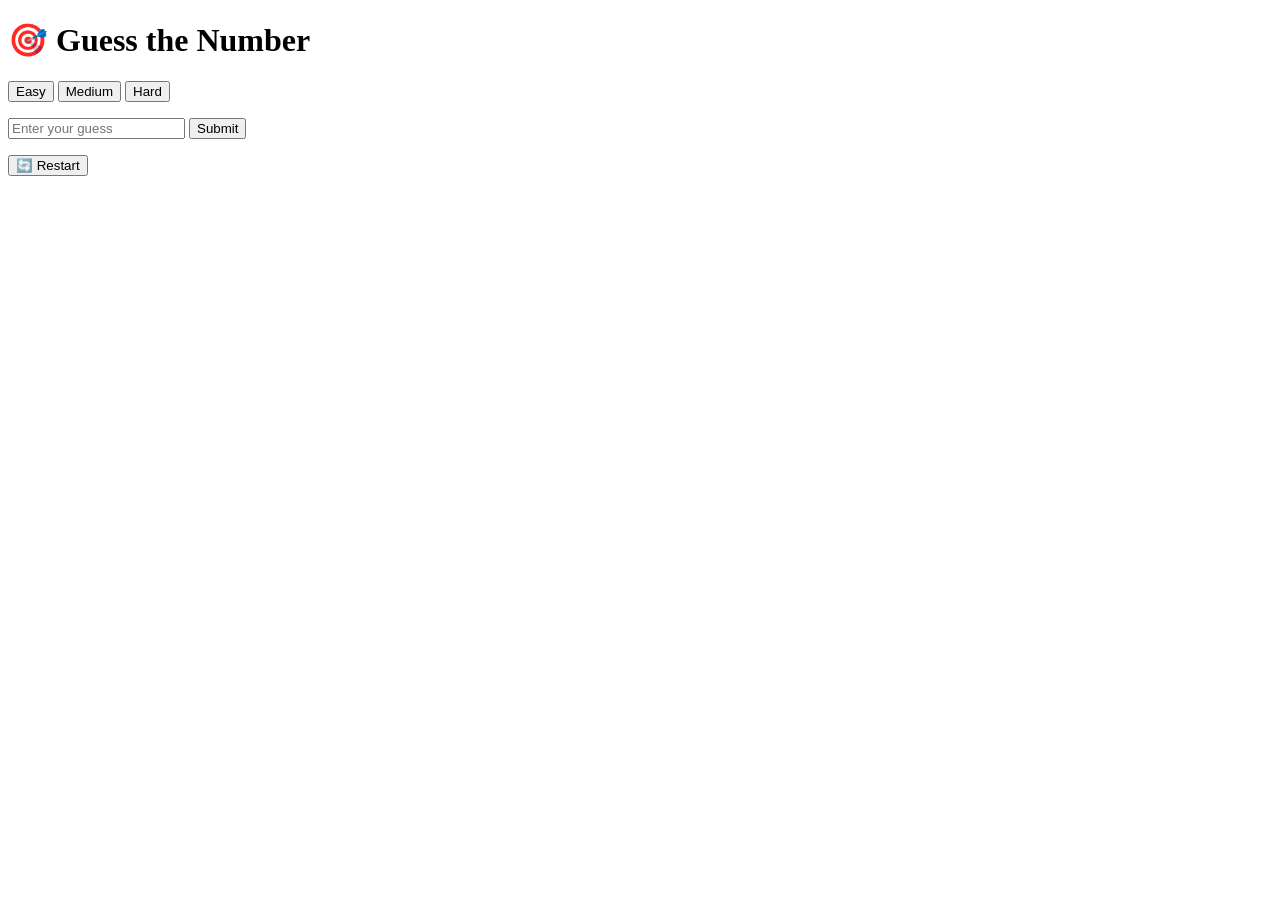
==== GuessNumberGame/index.html @ 5b6e0f5c "Create index.html" ====
<!DOCTYPE html>
<html lang="en">
<head>
  <meta charset="UTF-8">
  <title>Guess Number Game</title>
  <link rel="stylesheet" href="style.css">
</head>
<body>

  <div class="container">
    <h1>🎯 Guess the Number</h1>

    <p id="best"></p>

    <div class="difficulty">
      <button onclick="startGame('1')">Easy</button>
      <button onclick="startGame('2')">Medium</button>
      <button onclick="startGame('3')">Hard</button>
    </div>

    <p id="range"></p>

    <input type="number" id="guessInput" placeholder="Enter your guess">
    <button onclick="checkGuess()">Submit</button>

    <p id="result"></p>

    <button class="restart" onclick="restartGame()">🔄 Restart</button>
  </div>

  <script src="script.js"></script>
</body>
</html>
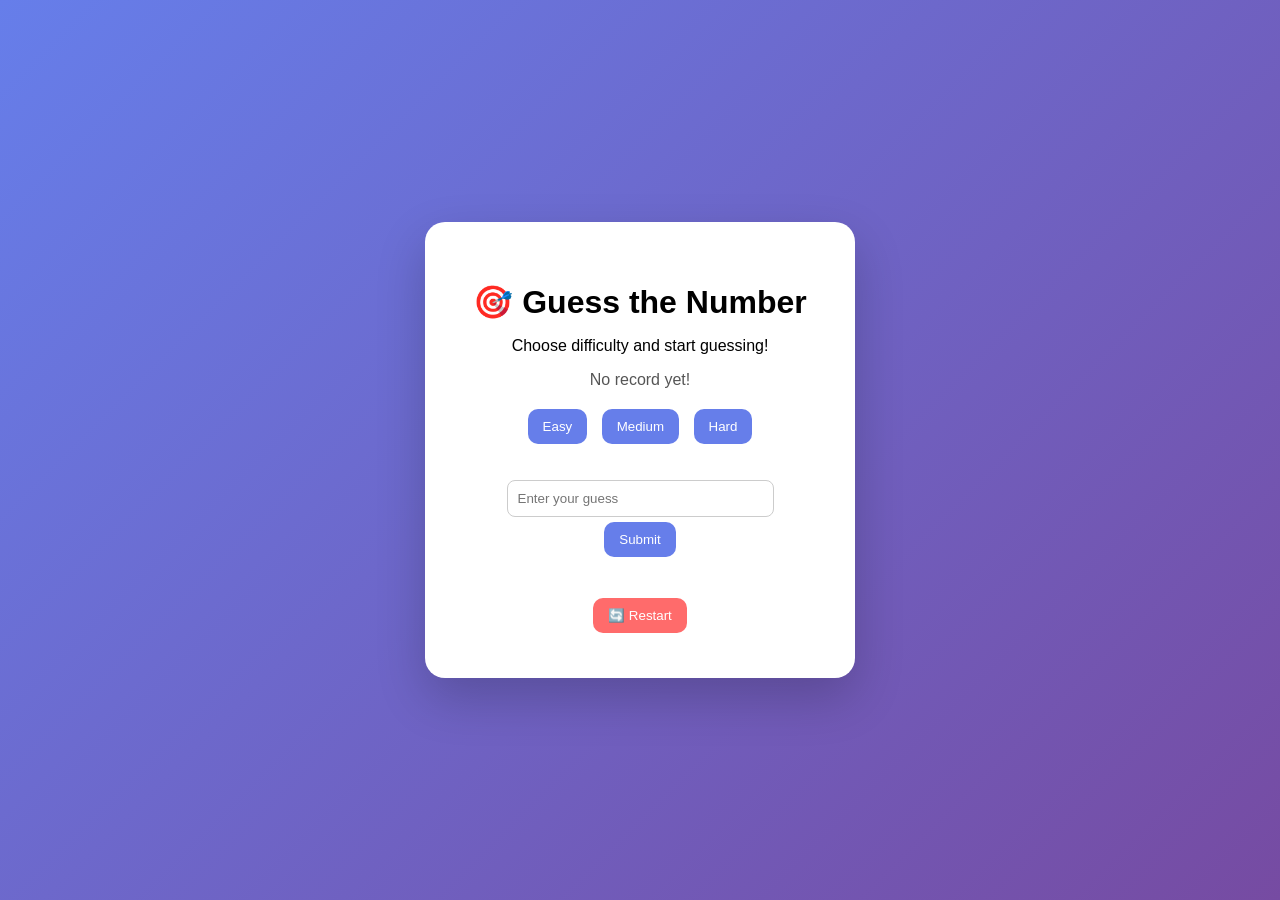
==== commit ce7c73b2: "Update index.html" ====
--- a/GuessNumberGame/index.html
+++ b/GuessNumberGame/index.html
@@ -9,7 +9,7 @@
 
   <div class="container">
     <h1>🎯 Guess the Number</h1>
-
+    <p>Choose difficulty and start guessing!</p>
     <p id="best"></p>
 
     <div class="difficulty">
--- a/GuessNumberGame/style.css
+++ b/GuessNumberGame/style.css
@@ -0,0 +1,61 @@
+body {
+  font-family: 'Segoe UI', Arial;
+  background: linear-gradient(135deg, #667eea, #764ba2);
+  display: flex;
+  justify-content: center;
+  align-items: center;
+  height: 100vh;
+  margin: 0;
+}
+
+.container {
+  background: #ffffff;
+  padding: 40px;
+  border-radius: 20px;
+  text-align: center;
+  box-shadow: 0 20px 50px rgba(0, 0, 0, 0.2);
+  width: 350px;
+}
+
+h1 {
+  margin-bottom: 10px;
+}
+
+#best {
+  color: #555;
+  margin-bottom: 15px;
+}
+
+button {
+  margin: 5px;
+  padding: 10px 15px;
+  border: none;
+  border-radius: 10px;
+  background: #667eea;
+  color: white;
+  cursor: pointer;
+  transition: all 0.2s ease;
+}
+
+button:hover {
+  background: #5a67d8;
+  transform: scale(1.05);
+}
+
+input {
+  padding: 10px;
+  margin-top: 15px;
+  width: 70%;
+  border-radius: 8px;
+  border: 1px solid #ccc;
+}
+
+#result {
+  margin-top: 15px;
+  font-weight: bold;
+}
+
+.restart {
+  margin-top: 20px;
+  background: #ff6b6b;
+}
